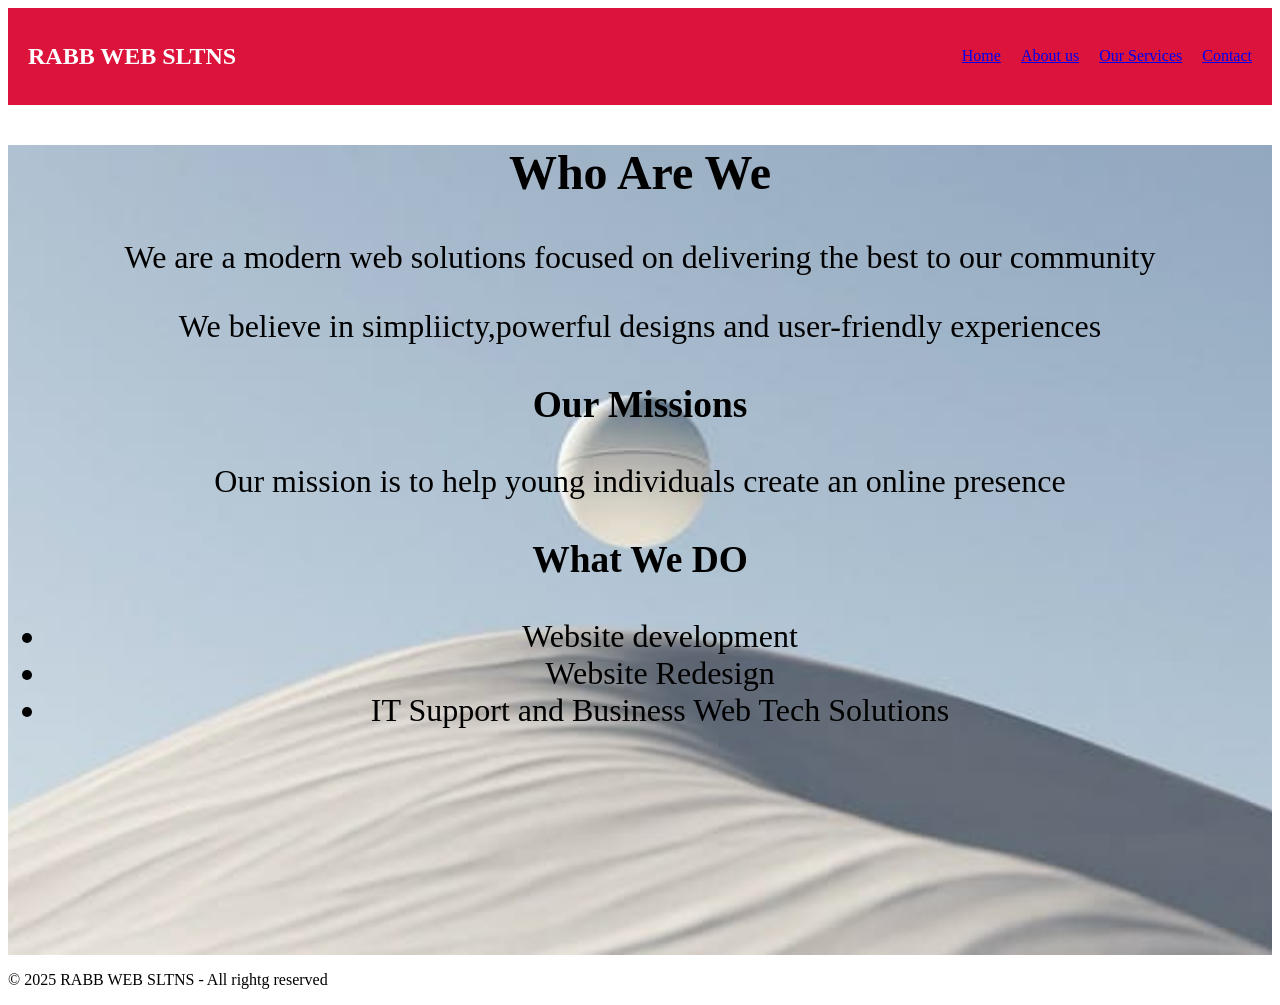
==== aboutus.html @ 2206a38d "first commit" ====
<!DOCTYPE html>
<html lang="en">
<head>
    <meta charset="UTF-8">
    <meta name="viewport" content="width=device-width, initial-scale=1.0">
    <title>aboutus</title>
    <link rel="stylesheet" href="style.css">
</head>
<body>
    <nav class="navbar">
        <h1 class="logo">RABB WEB SLTNS</h1>
        <ul class="nav-links">
            <li><a href="index.html">Home</a></li>
            <li><a href="aboutus.html" class="active">About us</a></li>
            <li><a href="ourservices.html">Our Services</a></li>
            <li><a href="contact.html">Contact</a></li>
        </ul>
    </nav>
    <section class="aboutus-section">
        <h2>Who Are We</h2>
        <p>We are a modern web solutions focused on delivering the best to our community</p>
        <p>We believe in simpliicty,powerful designs and user-friendly experiences</p>
        <h3>Our Missions</h3>
        <p>Our mission is to help young individuals create an online presence</p>

        <h3>What We DO</h3>
        <ul>
            <li>Website development</li>
            <li>Website Redesign</li>
            <li>IT Support and Business Web Tech Solutions</li>
        </ul>
    </section>

    <footer>
        <p>© 2025 RABB WEB SLTNS - All rightg reserved</p>
    </footer>
</body>
</html>
---- style.css ----
.nav-links{
    display: flex; font-style: normal; list-style: none; gap: 20px; font-weight: 300;
}
header{
    display: flex;
    justify-content: space-between;
    align-items: center;
    padding: 15px 20px;
    background: crimson;
    color: white;
}
.hero{
   height: 90vh;
   background-image: url(image/image2.jpg);
   background-size: cover;
   background-position: center;
   align-items: center;
   text-align: center;
   color: black; 
}
.contact-section{
   height: 90vh;
   background-image: url(image/image2.jpg);
   background-size: cover;
   background-position: center;
   align-items: center;
   text-align: center;
   color: black; 
   font-size: xx-large;
}
.navbar{
    display: flex;
    justify-content: space-between;
    align-items: center;
    padding: 15px 20px;
    background: crimson;
    color: white;
}
.cards-container{
    background-color:whitesmoke ;
    font-size: x-large;
    display: flex;
    justify-content: center;
    gap: 25px;
    flex-wrap: wrap;
}
.card{
    width: 300px;
    background: white;
    padding-bottom: 20px;
    border-radius: 10px;
    box-shadow: 0 5px 15px rgba(0,0,0,2);
}
.card img{
    width: 100%;
    height: 180px;
    object-fit: cover;
}
.card:hover{
    transform: translateY(-5px);
    box-shadow: 0 5px 15px rgba(0,0,0,2);
}
.card h3{
    margin: 15px 0 5px;
}
.card p{
    padding: 0 15px;
    font-size: 15px;
    color: #555;
}
.aboutus-section{
     height: 90vh;
   background-image: url(image/image2.jpg);
   background-size: cover;
   background-position: center;
   align-items: center;
   text-align: center;
   color: black; 
   font-size: xx-large;
}
@media (max-width:768px) {
    .navbar{
        flex-direction: column;
        text-align: center;
    }
    .nav-links{
        flex-direction: column;
        gap: 10px;
    }
    .service-container{
        grid-template-columns: 1fr;
    }
    .hero h1{
        font-size: 24px;
    }
    .hero p{
        font-size: 16px;
    }
}
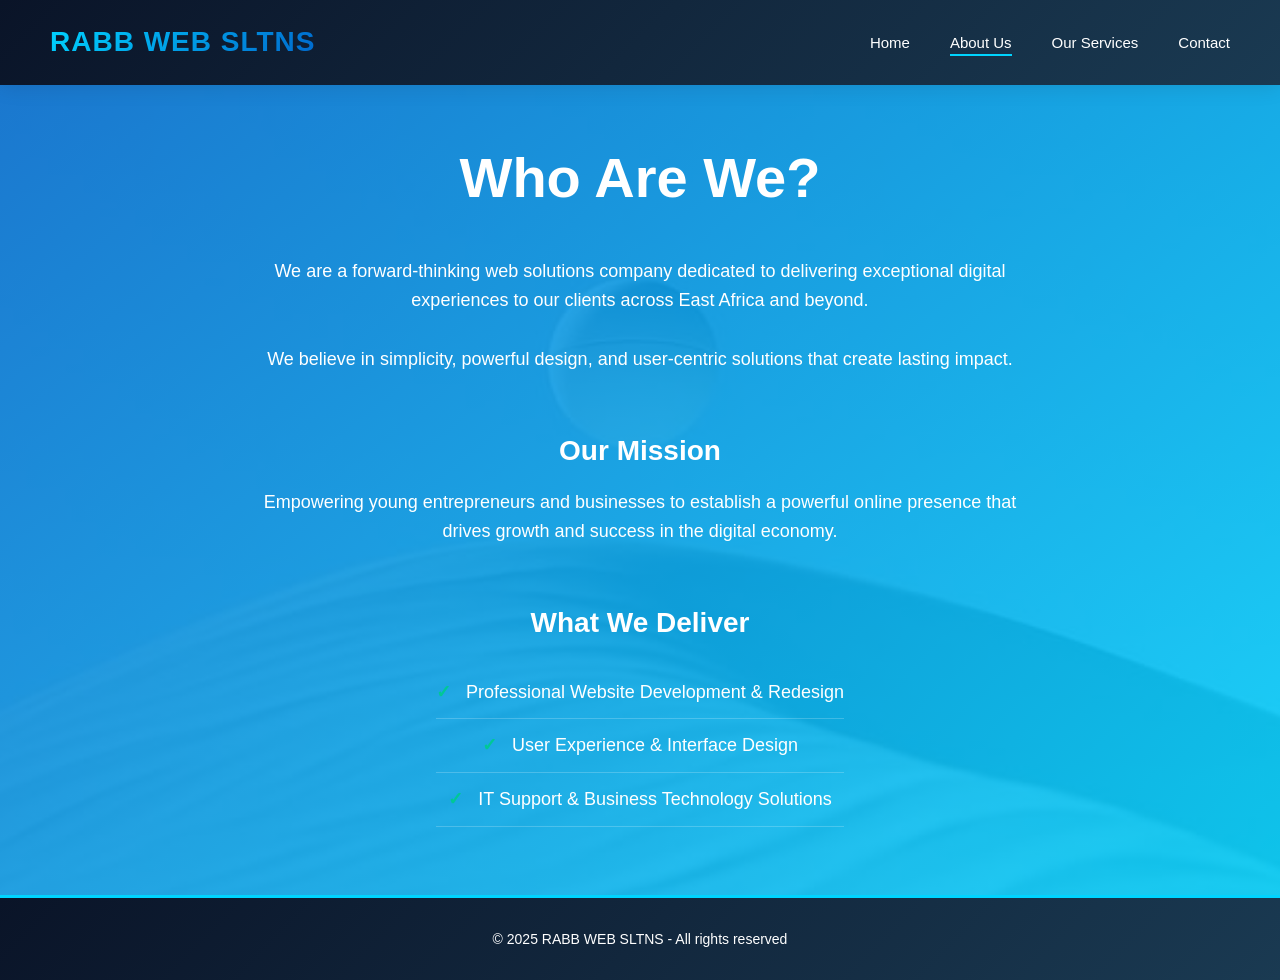
==== commit 48ee0d07: "🎨 Complete website redesign: Modern UI, professional styling, and enhanced content" ====
--- a/aboutus.html
+++ b/aboutus.html
@@ -3,36 +3,39 @@
 <head>
     <meta charset="UTF-8">
     <meta name="viewport" content="width=device-width, initial-scale=1.0">
-    <title>aboutus</title>
+    <meta name="description" content="About RABB WEB SLTNS - Our mission, values, and commitment to digital excellence">
+    <title>About Us - RABB WEB SLTNS</title>
     <link rel="stylesheet" href="style.css">
 </head>
 <body>
     <nav class="navbar">
-        <h1 class="logo">RABB WEB SLTNS</h1>
+        <div class="logo">RABB WEB SLTNS</div>
         <ul class="nav-links">
-            <li><a href="index.html">Home</a></li>
-            <li><a href="aboutus.html" class="active">About us</a></li>
-            <li><a href="ourservices.html">Our Services</a></li>
-            <li><a href="contact.html">Contact</a></li>
+            <li><a href="index.html">home</a></li>
+            <li><a href="aboutus.html" class="active">about us</a></li>
+            <li><a href="ourservices.html">our services</a></li>
+            <li><a href="contact.html">contact</a></li>
         </ul>
     </nav>
+    
     <section class="aboutus-section">
-        <h2>Who Are We</h2>
-        <p>We are a modern web solutions focused on delivering the best to our community</p>
-        <p>We believe in simpliicty,powerful designs and user-friendly experiences</p>
-        <h3>Our Missions</h3>
-        <p>Our mission is to help young individuals create an online presence</p>
+        <h2>Who Are We?</h2>
+        <p>We are a forward-thinking web solutions company dedicated to delivering exceptional digital experiences to our clients across East Africa and beyond.</p>
+        <p>We believe in simplicity, powerful design, and user-centric solutions that create lasting impact.</p>
+        
+        <h3>Our Mission</h3>
+        <p>Empowering young entrepreneurs and businesses to establish a powerful online presence that drives growth and success in the digital economy.</p>
 
-        <h3>What We DO</h3>
+        <h3>What We Deliver</h3>
         <ul>
-            <li>Website development</li>
-            <li>Website Redesign</li>
-            <li>IT Support and Business Web Tech Solutions</li>
+            <li>Professional Website Development & Redesign</li>
+            <li>User Experience & Interface Design</li>
+            <li>IT Support & Business Technology Solutions</li>
         </ul>
     </section>
 
     <footer>
-        <p>© 2025 RABB WEB SLTNS - All rightg reserved</p>
+        <p>&copy; 2025 RABB WEB SLTNS - All rights reserved</p>
     </footer>
 </body>
 </html>
--- a/style.css
+++ b/style.css
@@ -1,99 +1,567 @@
-.nav-links{
-    display: flex; font-style: normal; list-style: none; gap: 20px; font-weight: 300;
-}
-header{
+/* ========== GLOBAL STYLES ========== */
+* {
+    margin: 0;
+    padding: 0;
+    box-sizing: border-box;
+}
+
+:root {
+    --primary-color: #0066cc;
+    --secondary-color: #00d4ff;
+    --dark-color: #0a1428;
+    --light-color: #f8f9fa;
+    --text-dark: #1a1a1a;
+    --text-light: #666666;
+    --success-color: #00c896;
+    --accent-color: #ff6b35;
+    --transition: all 0.3s ease;
+}
+
+body {
+    font-family: 'Segoe UI', Tahoma, Geneva, Verdana, sans-serif;
+    line-height: 1.6;
+    color: var(--text-dark);
+    background-color: #ffffff;
+}
+
+/* ========== NAVIGATION & HEADER ========== */
+.navbar {
     display: flex;
     justify-content: space-between;
     align-items: center;
-    padding: 15px 20px;
-    background: crimson;
-    color: white;
-}
-.hero{
-   height: 90vh;
-   background-image: url(image/image2.jpg);
-   background-size: cover;
-   background-position: center;
-   align-items: center;
-   text-align: center;
-   color: black; 
-}
-.contact-section{
-   height: 90vh;
-   background-image: url(image/image2.jpg);
-   background-size: cover;
-   background-position: center;
-   align-items: center;
-   text-align: center;
-   color: black; 
-   font-size: xx-large;
-}
-.navbar{
+    padding: 20px 50px;
+    background: linear-gradient(135deg, var(--dark-color) 0%, #1a3a52 100%);
+    color: white;
+    position: sticky;
+    top: 0;
+    z-index: 1000;
+    box-shadow: 0 2px 20px rgba(0, 0, 0, 0.1);
+}
+
+.logo {
+    font-size: 28px;
+    font-weight: 700;
+    background: linear-gradient(135deg, var(--secondary-color), var(--primary-color));
+    -webkit-background-clip: text;
+    -webkit-text-fill-color: transparent;
+    background-clip: text;
+    letter-spacing: 1px;
+    transition: var(--transition);
+}
+
+.logo:hover {
+    transform: scale(1.05);
+}
+
+.nav-links {
+    display: flex;
+    list-style: none;
+    gap: 40px;
+    font-weight: 500;
+}
+
+.nav-links a {
+    color: white;
+    text-decoration: none;
+    position: relative;
+    transition: var(--transition);
+    font-size: 15px;
+    text-transform: capitalize;
+}
+
+.nav-links a::after {
+    content: '';
+    position: absolute;
+    bottom: -5px;
+    left: 0;
+    width: 0;
+    height: 2px;
+    background: var(--secondary-color);
+    transition: var(--transition);
+}
+
+.nav-links a:hover::after,
+.nav-links a.active::after {
+    width: 100%;
+}
+
+header {
     display: flex;
     justify-content: space-between;
     align-items: center;
-    padding: 15px 20px;
-    background: crimson;
-    color: white;
-}
-.cards-container{
-    background-color:whitesmoke ;
-    font-size: x-large;
-    display: flex;
+    padding: 20px 50px;
+    background: linear-gradient(135deg, var(--dark-color) 0%, #1a3a52 100%);
+    color: white;
+    position: sticky;
+    top: 0;
+    z-index: 1000;
+    box-shadow: 0 2px 20px rgba(0, 0, 0, 0.1);
+}
+
+/* ========== HERO SECTION ========== */
+.hero {
+    height: 90vh;
+    background: linear-gradient(135deg, rgba(0, 102, 204, 0.8), rgba(0, 212, 255, 0.8)), url(image/image2.jpg);
+    background-size: cover;
+    background-position: center;
+    background-attachment: fixed;
+    display: flex;
+    flex-direction: column;
+    align-items: center;
     justify-content: center;
-    gap: 25px;
+    text-align: center;
+    color: white;
+    position: relative;
+    overflow: hidden;
+}
+
+.hero::before {
+    content: '';
+    position: absolute;
+    top: 0;
+    left: 0;
+    right: 0;
+    bottom: 0;
+    background: radial-gradient(ellipse at center, transparent 0%, rgba(0, 0, 0, 0.3) 100%);
+    z-index: 1;
+}
+
+.hero h1 {
+    font-size: 72px;
+    font-weight: 800;
+    margin-bottom: 20px;
+    z-index: 2;
+    animation: slideInDown 0.8s ease;
+    text-shadow: 2px 2px 8px rgba(0, 0, 0, 0.3);
+    letter-spacing: 2px;
+}
+
+.hero p {
+    font-size: 28px;
+    font-weight: 300;
+    z-index: 2;
+    animation: slideInUp 0.8s ease 0.2s both;
+    text-shadow: 1px 1px 4px rgba(0, 0, 0, 0.3);
+}
+
+/* ========== HOME ABOUT SECTION ========== */
+.home-about {
+    padding: 80px 50px;
+    text-align: center;
+    background: linear-gradient(135deg, var(--light-color), #ffffff);
+}
+
+.home-about h2 {
+    font-size: 48px;
+    margin-bottom: 20px;
+    color: var(--dark-color);
+}
+
+.home-about p {
+    font-size: 20px;
+    color: var(--text-light);
+    max-width: 600px;
+    margin: 0 auto;
+}
+
+/* ========== CARDS CONTAINER ========== */
+.cards-container {
+    background: linear-gradient(135deg, var(--light-color) 0%, #e8f4f8 100%);
+    padding: 80px 50px;
+    display: flex;
+    justify-content: center;
+    gap: 40px;
     flex-wrap: wrap;
-}
-.card{
-    width: 300px;
+    align-items: stretch;
+}
+
+.card {
+    width: 320px;
     background: white;
-    padding-bottom: 20px;
-    border-radius: 10px;
-    box-shadow: 0 5px 15px rgba(0,0,0,2);
-}
-.card img{
+    border-radius: 15px;
+    overflow: hidden;
+    box-shadow: 0 10px 40px rgba(0, 0, 0, 0.1);
+    transition: var(--transition);
+    display: flex;
+    flex-direction: column;
+}
+
+.card img {
     width: 100%;
-    height: 180px;
+    height: 200px;
     object-fit: cover;
-}
-.card:hover{
-    transform: translateY(-5px);
-    box-shadow: 0 5px 15px rgba(0,0,0,2);
-}
-.card h3{
-    margin: 15px 0 5px;
-}
-.card p{
-    padding: 0 15px;
+    transition: var(--transition);
+}
+
+.card:hover {
+    transform: translateY(-15px);
+    box-shadow: 0 20px 50px rgba(0, 102, 204, 0.2);
+}
+
+.card:hover img {
+    transform: scale(1.1);
+}
+
+.card h3 {
+    margin: 25px 20px 10px;
+    font-size: 22px;
+    color: var(--dark-color);
+}
+
+.card p {
+    padding: 0 20px;
     font-size: 15px;
-    color: #555;
-}
-.aboutus-section{
-     height: 90vh;
-   background-image: url(image/image2.jpg);
-   background-size: cover;
-   background-position: center;
-   align-items: center;
-   text-align: center;
-   color: black; 
-   font-size: xx-large;
-}
-@media (max-width:768px) {
-    .navbar{
+    color: var(--text-light);
+    flex-grow: 1;
+}
+
+.card .btn {
+    margin: 20px;
+    padding: 12px 30px;
+    background: linear-gradient(135deg, var(--primary-color), var(--secondary-color));
+    color: white;
+    text-decoration: none;
+    border-radius: 8px;
+    display: inline-block;
+    transition: var(--transition);
+    font-weight: 600;
+    border: 2px solid transparent;
+}
+
+.card .btn:hover {
+    transform: scale(1.05);
+    box-shadow: 0 5px 20px rgba(0, 102, 204, 0.4);
+}
+
+/* ========== SERVICES SECTION ========== */
+.Services {
+    padding: 60px 50px 0;
+    background: var(--light-color);
+}
+
+.Services h1 {
+    text-align: center;
+    font-size: 52px;
+    margin-bottom: 60px;
+    color: var(--dark-color);
+}
+
+/* ========== ABOUT US SECTION ========== */
+.aboutus-section {
+    height: 90vh;
+    background: linear-gradient(135deg, rgba(0, 102, 204, 0.85), rgba(0, 212, 255, 0.85)), url(image/image2.jpg);
+    background-size: cover;
+    background-position: center;
+    background-attachment: fixed;
+    display: flex;
+    flex-direction: column;
+    align-items: center;
+    justify-content: center;
+    text-align: center;
+    color: white;
+    position: relative;
+    padding: 50px;
+}
+
+.aboutus-section h2 {
+    font-size: 56px;
+    margin-bottom: 20px;
+    z-index: 2;
+}
+
+.aboutus-section p {
+    font-size: 18px;
+    max-width: 800px;
+    margin: 15px auto;
+    z-index: 2;
+}
+
+.aboutus-section h3 {
+    font-size: 28px;
+    margin-top: 40px;
+    z-index: 2;
+}
+
+.aboutus-section ul {
+    list-style: none;
+    font-size: 18px;
+    margin: 20px auto;
+    z-index: 2;
+    max-width: 600px;
+}
+
+.aboutus-section ul li {
+    padding: 12px 0;
+    border-bottom: 1px solid rgba(255, 255, 255, 0.2);
+}
+
+.aboutus-section ul li:before {
+    content: "✓ ";
+    margin-right: 10px;
+    color: var(--success-color);
+    font-weight: bold;
+}
+
+/* ========== CONTACT SECTION ========== */
+.contact-section {
+    height: auto;
+    min-height: 70vh;
+    background: linear-gradient(135deg, rgba(0, 102, 204, 0.85), rgba(0, 212, 255, 0.85)), url(image/image2.jpg);
+    background-size: cover;
+    background-position: center;
+    background-attachment: fixed;
+    display: flex;
+    flex-direction: column;
+    align-items: center;
+    justify-content: center;
+    text-align: center;
+    color: white;
+    padding: 80px 50px;
+    position: relative;
+}
+
+.contact-section h2 {
+    font-size: 56px;
+    margin-bottom: 20px;
+}
+
+.contact-section > p {
+    font-size: 24px;
+    margin-bottom: 60px;
+}
+
+.contact-info {
+    background: rgba(255, 255, 255, 0.1);
+    backdrop-filter: blur(10px);
+    padding: 50px;
+    border-radius: 15px;
+    max-width: 600px;
+    border: 1px solid rgba(255, 255, 255, 0.2);
+}
+
+.contact-info h3 {
+    font-size: 28px;
+    margin-bottom: 30px;
+}
+
+.contact-info p {
+    font-size: 16px;
+    margin: 15px 0;
+    transition: var(--transition);
+}
+
+.contact-info p:hover {
+    transform: translateX(10px);
+}
+
+/* ========== SERVICE DETAILS SECTION ========== */
+.service-details {
+    padding: 80px 50px;
+    background: linear-gradient(135deg, var(--light-color) 0%, #e8f4f8 100%);
+    min-height: 100vh;
+}
+
+.service-content {
+    max-width: 900px;
+    margin: 0 auto;
+}
+
+.service-details h1 {
+    font-size: 48px;
+    color: var(--dark-color);
+    margin-bottom: 15px;
+    text-align: center;
+}
+
+.service-subtitle {
+    font-size: 20px;
+    color: var(--text-light);
+    text-align: center;
+    margin-bottom: 40px;
+}
+
+.service-img {
+    width: 100%;
+    max-width: 600px;
+    height: auto;
+    border-radius: 15px;
+    margin: 30px auto;
+    display: block;
+    box-shadow: 0 10px 40px rgba(0, 0, 0, 0.1);
+    transition: var(--transition);
+}
+
+.service-img:hover {
+    transform: scale(1.02);
+    box-shadow: 0 15px 50px rgba(0, 102, 204, 0.2);
+}
+
+.service-details h2 {
+    font-size: 32px;
+    color: var(--dark-color);
+    margin: 50px 0 30px;
+    text-align: center;
+}
+
+.service-list {
+    list-style: none;
+    background: white;
+    padding: 40px;
+    border-radius: 15px;
+    box-shadow: 0 5px 20px rgba(0, 0, 0, 0.05);
+}
+
+.service-list li {
+    font-size: 18px;
+    color: var(--text-dark);
+    padding: 15px 0;
+    border-bottom: 1px solid #e8e8e8;
+    transition: var(--transition);
+}
+
+.service-list li:last-child {
+    border-bottom: none;
+}
+
+.service-list li:hover {
+    padding-left: 10px;
+    color: var(--primary-color);
+}
+
+.cta-text {
+    text-align: center;
+    font-size: 18px;
+    margin-top: 50px;
+    color: var(--text-light);
+}
+
+.cta-text .btn {
+    margin-left: 10px;
+    padding: 12px 30px;
+    background: linear-gradient(135deg, var(--primary-color), var(--secondary-color));
+    color: white;
+    text-decoration: none;
+    border-radius: 8px;
+    display: inline-block;
+    transition: var(--transition);
+    font-weight: 600;
+}
+
+.cta-text .btn:hover {
+    transform: scale(1.05);
+    box-shadow: 0 5px 20px rgba(0, 102, 204, 0.4);
+}
+
+/* ========== FOOTER ========== */
+footer {
+    background: linear-gradient(135deg, var(--dark-color) 0%, #1a3a52 100%);
+    color: white;
+    text-align: center;
+    padding: 30px 50px;
+    font-size: 14px;
+    border-top: 3px solid var(--secondary-color);
+}
+
+/* ========== ANIMATIONS ========== */
+@keyframes slideInDown {
+    from {
+        opacity: 0;
+        transform: translateY(-50px);
+    }
+    to {
+        opacity: 1;
+        transform: translateY(0);
+    }
+}
+
+@keyframes slideInUp {
+    from {
+        opacity: 0;
+        transform: translateY(50px);
+    }
+    to {
+        opacity: 1;
+        transform: translateY(0);
+    }
+}
+
+/* ========== RESPONSIVE DESIGN ========== */
+@media (max-width: 768px) {
+    .navbar {
         flex-direction: column;
-        text-align: center;
-    }
-    .nav-links{
+        padding: 15px 20px;
+        gap: 15px;
+    }
+
+    .nav-links {
         flex-direction: column;
         gap: 10px;
-    }
-    .service-container{
-        grid-template-columns: 1fr;
-    }
-    .hero h1{
+        text-align: center;
+    }
+
+    .hero h1 {
+        font-size: 36px;
+    }
+
+    .hero p {
+        font-size: 18px;
+    }
+
+    .home-about h2 {
+        font-size: 32px;
+    }
+
+    .cards-container {
+        padding: 40px 20px;
+        gap: 20px;
+    }
+
+    .card {
+        width: 100%;
+        max-width: 300px;
+    }
+
+    .Services h1 {
+        font-size: 32px;
+    }
+
+    .aboutus-section h2 {
+        font-size: 32px;
+    }
+
+    .contact-section {
+        padding: 40px 20px;
+    }
+
+    .contact-info {
+        padding: 30px 20px;
+    }
+
+    .service-details {
+        padding: 40px 20px;
+    }
+
+    .service-details h1 {
+        font-size: 32px;
+    }
+
+    .service-subtitle {
+        font-size: 16px;
+    }
+
+    .service-details h2 {
         font-size: 24px;
     }
-    .hero p{
+
+    .service-list {
+        padding: 25px;
+    }
+
+    .service-list li {
         font-size: 16px;
     }
+
+    .cta-text {
+        font-size: 16px;
+    }
 }
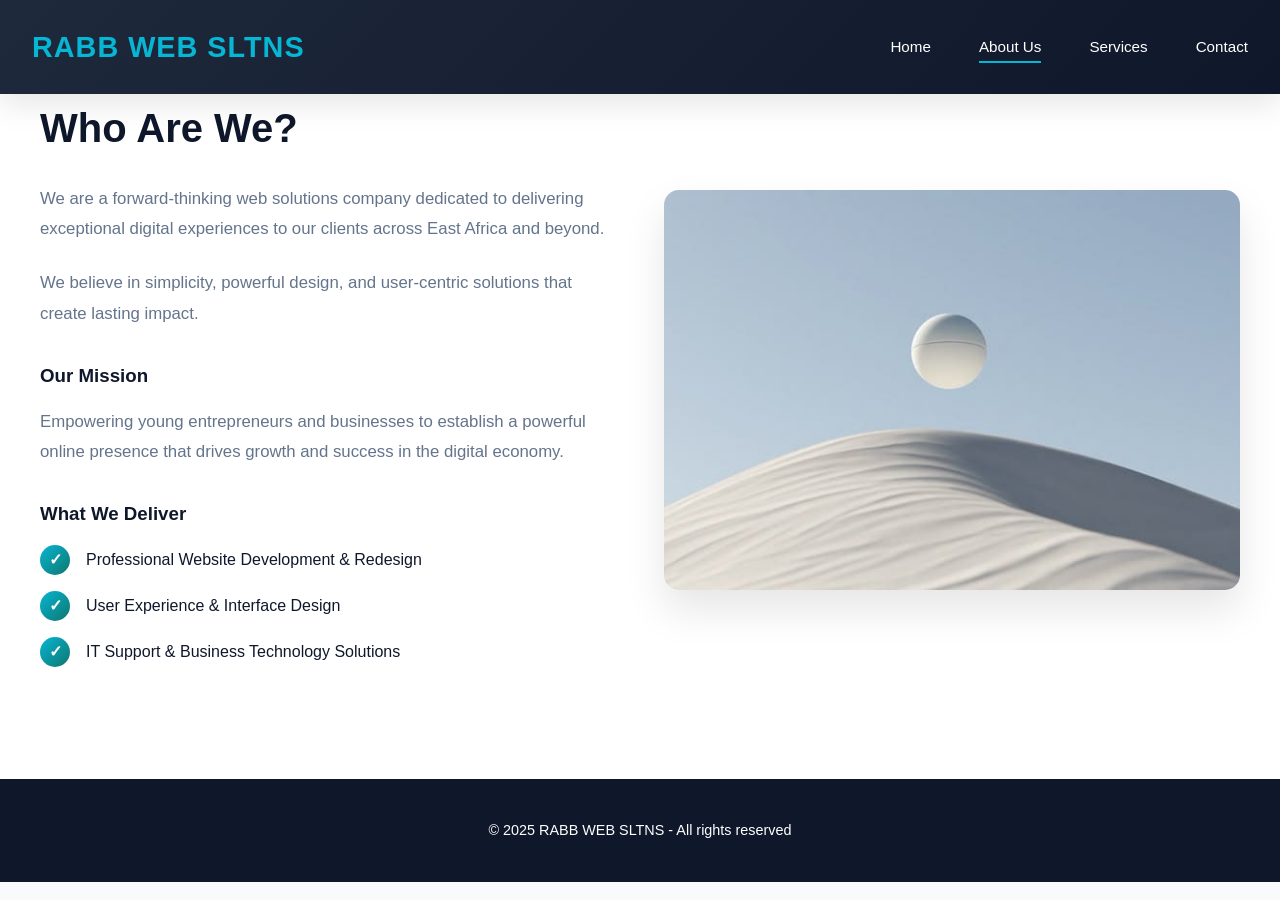
==== commit 6c8895bf: "✨ Complete modern redesign with hamburger menu - contemporary UI/UX from scratch" ====
--- a/aboutus.html
+++ b/aboutus.html
@@ -11,31 +11,67 @@
     <nav class="navbar">
         <div class="logo">RABB WEB SLTNS</div>
         <ul class="nav-links">
-            <li><a href="index.html">home</a></li>
-            <li><a href="aboutus.html" class="active">about us</a></li>
-            <li><a href="ourservices.html">our services</a></li>
-            <li><a href="contact.html">contact</a></li>
+            <li><a href="index.html">Home</a></li>
+            <li><a href="aboutus.html" class="active">About Us</a></li>
+            <li><a href="ourservices.html">Services</a></li>
+            <li><a href="contact.html">Contact</a></li>
         </ul>
+        <div class="hamburger" id="hamburger">
+            <span></span>
+            <span></span>
+            <span></span>
+        </div>
     </nav>
+
+    <ul class="mobile-menu" id="mobileMenu">
+        <li><a href="index.html">Home</a></li>
+        <li><a href="aboutus.html">About Us</a></li>
+        <li><a href="ourservices.html">Services</a></li>
+        <li><a href="contact.html">Contact</a></li>
+    </ul>
     
-    <section class="aboutus-section">
-        <h2>Who Are We?</h2>
-        <p>We are a forward-thinking web solutions company dedicated to delivering exceptional digital experiences to our clients across East Africa and beyond.</p>
-        <p>We believe in simplicity, powerful design, and user-centric solutions that create lasting impact.</p>
-        
-        <h3>Our Mission</h3>
-        <p>Empowering young entrepreneurs and businesses to establish a powerful online presence that drives growth and success in the digital economy.</p>
-
-        <h3>What We Deliver</h3>
-        <ul>
-            <li>Professional Website Development & Redesign</li>
-            <li>User Experience & Interface Design</li>
-            <li>IT Support & Business Technology Solutions</li>
-        </ul>
+    <section class="about">
+        <div class="about-content">
+            <div class="about-text">
+                <h2>Who Are We?</h2>
+                <p>We are a forward-thinking web solutions company dedicated to delivering exceptional digital experiences to our clients across East Africa and beyond.</p>
+                <p>We believe in simplicity, powerful design, and user-centric solutions that create lasting impact.</p>
+                <h3 style="margin-top: 2rem; margin-bottom: 1rem; color: var(--text-dark);">Our Mission</h3>
+                <p>Empowering young entrepreneurs and businesses to establish a powerful online presence that drives growth and success in the digital economy.</p>
+                
+                <h3 style="margin-top: 2rem; margin-bottom: 1rem; color: var(--text-dark);">What We Deliver</h3>
+                <ul class="about-list">
+                    <li>Professional Website Development & Redesign</li>
+                    <li>User Experience & Interface Design</li>
+                    <li>IT Support & Business Technology Solutions</li>
+                </ul>
+            </div>
+            <div class="about-image">
+                <img src="image/image2.jpg" alt="About RABB WEB SLTNS">
+            </div>
+        </div>
     </section>
 
     <footer>
         <p>&copy; 2025 RABB WEB SLTNS - All rights reserved</p>
     </footer>
+
+    <script>
+        const hamburger = document.getElementById('hamburger');
+        const mobileMenu = document.getElementById('mobileMenu');
+
+        hamburger.addEventListener('click', () => {
+            hamburger.classList.toggle('active');
+            mobileMenu.classList.toggle('active');
+        });
+
+        const menuLinks = mobileMenu.querySelectorAll('a');
+        menuLinks.forEach(link => {
+            link.addEventListener('click', () => {
+                hamburger.classList.remove('active');
+                mobileMenu.classList.remove('active');
+            });
+        });
+    </script>
 </body>
 </html>
--- a/style.css
+++ b/style.css
@@ -1,4 +1,4 @@
-/* ========== GLOBAL STYLES ========== */
+/* ========== MODERN REDESIGN FROM SQUARE 1 ========== */
 * {
     margin: 0;
     padding: 0;
@@ -6,47 +6,56 @@
 }
 
 :root {
-    --primary-color: #0066cc;
-    --secondary-color: #00d4ff;
-    --dark-color: #0a1428;
-    --light-color: #f8f9fa;
-    --text-dark: #1a1a1a;
-    --text-light: #666666;
-    --success-color: #00c896;
-    --accent-color: #ff6b35;
-    --transition: all 0.3s ease;
+    --primary: #1e293b;
+    --secondary: #0f766e;
+    --accent: #06b6d4;
+    --light: #f8fafc;
+    --text-dark: #0f172a;
+    --text-light: #64748b;
+    --white: #ffffff;
+    --success: #10b981;
+    --danger: #ef4444;
+}
+
+html {
+    scroll-behavior: smooth;
 }
 
 body {
-    font-family: 'Segoe UI', Tahoma, Geneva, Verdana, sans-serif;
+    font-family: 'Inter', -apple-system, BlinkMacSystemFont, 'Segoe UI', sans-serif;
     line-height: 1.6;
     color: var(--text-dark);
-    background-color: #ffffff;
-}
-
-/* ========== NAVIGATION & HEADER ========== */
+    background: var(--light);
+    overflow-x: hidden;
+}
+
+/* ========== NAVIGATION ========== */
 .navbar {
+    position: fixed;
+    top: 0;
+    left: 0;
+    right: 0;
+    background: linear-gradient(135deg, var(--primary) 0%, #0f172a 100%);
+    color: var(--white);
+    padding: 1.5rem 2rem;
     display: flex;
     justify-content: space-between;
     align-items: center;
-    padding: 20px 50px;
-    background: linear-gradient(135deg, var(--dark-color) 0%, #1a3a52 100%);
-    color: white;
-    position: sticky;
-    top: 0;
     z-index: 1000;
-    box-shadow: 0 2px 20px rgba(0, 0, 0, 0.1);
+    box-shadow: 0 10px 30px rgba(0, 0, 0, 0.1);
 }
 
 .logo {
-    font-size: 28px;
-    font-weight: 700;
-    background: linear-gradient(135deg, var(--secondary-color), var(--primary-color));
+    font-size: 1.8rem;
+    font-weight: 800;
+    background: linear-gradient(135deg, var(--accent), #06b6d4);
     -webkit-background-clip: text;
     -webkit-text-fill-color: transparent;
     background-clip: text;
     letter-spacing: 1px;
-    transition: var(--transition);
+    text-transform: uppercase;
+    cursor: pointer;
+    transition: transform 0.3s ease;
 }
 
 .logo:hover {
@@ -56,28 +65,27 @@
 .nav-links {
     display: flex;
     list-style: none;
-    gap: 40px;
+    gap: 3rem;
+}
+
+.nav-links a {
+    color: var(--white);
+    text-decoration: none;
     font-weight: 500;
-}
-
-.nav-links a {
-    color: white;
-    text-decoration: none;
+    font-size: 0.95rem;
     position: relative;
-    transition: var(--transition);
-    font-size: 15px;
-    text-transform: capitalize;
+    transition: color 0.3s ease;
 }
 
 .nav-links a::after {
     content: '';
     position: absolute;
-    bottom: -5px;
+    bottom: -8px;
     left: 0;
     width: 0;
     height: 2px;
-    background: var(--secondary-color);
-    transition: var(--transition);
+    background: var(--accent);
+    transition: width 0.3s ease;
 }
 
 .nav-links a:hover::after,
@@ -85,483 +93,589 @@
     width: 100%;
 }
 
-header {
-    display: flex;
-    justify-content: space-between;
-    align-items: center;
-    padding: 20px 50px;
-    background: linear-gradient(135deg, var(--dark-color) 0%, #1a3a52 100%);
-    color: white;
-    position: sticky;
-    top: 0;
-    z-index: 1000;
-    box-shadow: 0 2px 20px rgba(0, 0, 0, 0.1);
+/* ========== HAMBURGER MENU ========== */
+.hamburger {
+    display: none;
+    flex-direction: column;
+    cursor: pointer;
+    gap: 6px;
+    z-index: 1001;
+}
+
+.hamburger span {
+    width: 25px;
+    height: 3px;
+    background: var(--white);
+    border-radius: 2px;
+    transition: all 0.3s ease;
+}
+
+.hamburger.active span:nth-child(1) {
+    transform: rotate(45deg) translate(12px, 12px);
+}
+
+.hamburger.active span:nth-child(2) {
+    opacity: 0;
+}
+
+.hamburger.active span:nth-child(3) {
+    transform: rotate(-45deg) translate(10px, -10px);
+}
+
+/* ========== MOBILE MENU ========== */
+.mobile-menu {
+    display: none;
+    position: fixed;
+    top: 70px;
+    left: 0;
+    right: 0;
+    background: linear-gradient(135deg, var(--primary) 0%, #0f172a 100%);
+    padding: 2rem;
+    list-style: none;
+    flex-direction: column;
+    gap: 1.5rem;
+    z-index: 999;
+    animation: slideDown 0.3s ease;
+}
+
+.mobile-menu.active {
+    display: flex;
+}
+
+.mobile-menu a {
+    color: var(--white);
+    text-decoration: none;
+    font-weight: 500;
+    font-size: 1.1rem;
+    padding: 0.5rem 0;
+    border-bottom: 2px solid transparent;
+    transition: all 0.3s ease;
+}
+
+.mobile-menu a:hover {
+    color: var(--accent);
+    border-bottom-color: var(--accent);
+}
+
+@keyframes slideDown {
+    from {
+        opacity: 0;
+        transform: translateY(-20px);
+    }
+    to {
+        opacity: 1;
+        transform: translateY(0);
+    }
 }
 
 /* ========== HERO SECTION ========== */
 .hero {
-    height: 90vh;
-    background: linear-gradient(135deg, rgba(0, 102, 204, 0.8), rgba(0, 212, 255, 0.8)), url(image/image2.jpg);
-    background-size: cover;
-    background-position: center;
-    background-attachment: fixed;
-    display: flex;
-    flex-direction: column;
+    margin-top: 70px;
+    min-height: 90vh;
+    background: linear-gradient(135deg, var(--primary) 0%, var(--secondary) 100%);
+    color: var(--white);
+    display: flex;
     align-items: center;
     justify-content: center;
     text-align: center;
-    color: white;
     position: relative;
     overflow: hidden;
 }
 
 .hero::before {
+    content: '';
+    position: absolute;
+    top: -50%;
+    right: -10%;
+    width: 600px;
+    height: 600px;
+    background: radial-gradient(circle, rgba(6, 182, 212, 0.2), transparent);
+    border-radius: 50%;
+    animation: float 6s ease-in-out infinite;
+}
+
+.hero::after {
+    content: '';
+    position: absolute;
+    bottom: -30%;
+    left: -5%;
+    width: 400px;
+    height: 400px;
+    background: radial-gradient(circle, rgba(16, 185, 129, 0.1), transparent);
+    border-radius: 50%;
+    animation: float 8s ease-in-out infinite reverse;
+}
+
+@keyframes float {
+    0%, 100% { transform: translateY(0px); }
+    50% { transform: translateY(30px); }
+}
+
+.hero-content {
+    position: relative;
+    z-index: 2;
+    max-width: 800px;
+    padding: 2rem;
+    animation: fadeInUp 0.8s ease 0.2s both;
+}
+
+.hero h1 {
+    font-size: 4rem;
+    font-weight: 900;
+    margin-bottom: 1rem;
+    letter-spacing: -2px;
+    line-height: 1.1;
+}
+
+.hero p {
+    font-size: 1.5rem;
+    margin-bottom: 2rem;
+    color: rgba(255, 255, 255, 0.9);
+    font-weight: 300;
+}
+
+.cta-button {
+    display: inline-block;
+    padding: 1rem 2.5rem;
+    background: var(--accent);
+    color: var(--text-dark);
+    text-decoration: none;
+    border-radius: 50px;
+    font-weight: 700;
+    font-size: 1rem;
+    transition: all 0.3s ease;
+    box-shadow: 0 10px 30px rgba(6, 182, 212, 0.3);
+}
+
+.cta-button:hover {
+    transform: translateY(-3px);
+    box-shadow: 0 15px 40px rgba(6, 182, 212, 0.4);
+}
+
+@keyframes fadeInUp {
+    from {
+        opacity: 0;
+        transform: translateY(30px);
+    }
+    to {
+        opacity: 1;
+        transform: translateY(0);
+    }
+}
+
+/* ========== FEATURES SECTION ========== */
+.features {
+    padding: 6rem 2rem;
+    background: var(--white);
+}
+
+.section-title {
+    text-align: center;
+    font-size: 2.5rem;
+    margin-bottom: 1rem;
+    color: var(--text-dark);
+}
+
+.section-subtitle {
+    text-align: center;
+    color: var(--text-light);
+    margin-bottom: 3rem;
+    font-size: 1.1rem;
+    max-width: 600px;
+    margin-left: auto;
+    margin-right: auto;
+}
+
+.features-grid {
+    display: grid;
+    grid-template-columns: repeat(auto-fit, minmax(300px, 1fr));
+    gap: 2rem;
+    max-width: 1200px;
+    margin: 0 auto;
+}
+
+.feature-card {
+    background: linear-gradient(135deg, #f8fafc 0%, #f1f5f9 100%);
+    padding: 2.5rem;
+    border-radius: 15px;
+    border: 1px solid #e2e8f0;
+    transition: all 0.3s ease;
+    position: relative;
+    overflow: hidden;
+}
+
+.feature-card::before {
     content: '';
     position: absolute;
     top: 0;
     left: 0;
     right: 0;
-    bottom: 0;
-    background: radial-gradient(ellipse at center, transparent 0%, rgba(0, 0, 0, 0.3) 100%);
-    z-index: 1;
-}
-
-.hero h1 {
-    font-size: 72px;
-    font-weight: 800;
-    margin-bottom: 20px;
-    z-index: 2;
-    animation: slideInDown 0.8s ease;
-    text-shadow: 2px 2px 8px rgba(0, 0, 0, 0.3);
-    letter-spacing: 2px;
-}
-
-.hero p {
-    font-size: 28px;
-    font-weight: 300;
-    z-index: 2;
-    animation: slideInUp 0.8s ease 0.2s both;
-    text-shadow: 1px 1px 4px rgba(0, 0, 0, 0.3);
-}
-
-/* ========== HOME ABOUT SECTION ========== */
-.home-about {
-    padding: 80px 50px;
-    text-align: center;
-    background: linear-gradient(135deg, var(--light-color), #ffffff);
-}
-
-.home-about h2 {
-    font-size: 48px;
-    margin-bottom: 20px;
-    color: var(--dark-color);
-}
-
-.home-about p {
-    font-size: 20px;
+    height: 4px;
+    background: linear-gradient(90deg, var(--accent), var(--secondary));
+}
+
+.feature-card:hover {
+    transform: translateY(-10px);
+    box-shadow: 0 20px 40px rgba(0, 0, 0, 0.1);
+    background: linear-gradient(135deg, var(--white) 0%, #f8fafc 100%);
+}
+
+.feature-icon {
+    font-size: 2.5rem;
+    margin-bottom: 1rem;
+}
+
+.feature-card h3 {
+    font-size: 1.3rem;
+    margin-bottom: 1rem;
+    color: var(--text-dark);
+}
+
+.feature-card p {
     color: var(--text-light);
-    max-width: 600px;
+    line-height: 1.8;
+}
+
+/* ========== SERVICES SECTION ========== */
+.services {
+    padding: 6rem 2rem;
+    background: linear-gradient(135deg, var(--light) 0%, #e0f2fe 100%);
+}
+
+.services-grid {
+    display: grid;
+    grid-template-columns: repeat(auto-fit, minmax(280px, 1fr));
+    gap: 2rem;
+    max-width: 1200px;
     margin: 0 auto;
 }
 
-/* ========== CARDS CONTAINER ========== */
-.cards-container {
-    background: linear-gradient(135deg, var(--light-color) 0%, #e8f4f8 100%);
-    padding: 80px 50px;
-    display: flex;
-    justify-content: center;
-    gap: 40px;
-    flex-wrap: wrap;
-    align-items: stretch;
-}
-
-.card {
-    width: 320px;
-    background: white;
+.service-item {
+    background: var(--white);
     border-radius: 15px;
     overflow: hidden;
-    box-shadow: 0 10px 40px rgba(0, 0, 0, 0.1);
-    transition: var(--transition);
-    display: flex;
-    flex-direction: column;
-}
-
-.card img {
+    box-shadow: 0 5px 20px rgba(0, 0, 0, 0.08);
+    transition: all 0.3s ease;
+}
+
+.service-item img {
     width: 100%;
     height: 200px;
     object-fit: cover;
-    transition: var(--transition);
-}
-
-.card:hover {
-    transform: translateY(-15px);
-    box-shadow: 0 20px 50px rgba(0, 102, 204, 0.2);
-}
-
-.card:hover img {
+    transition: transform 0.3s ease;
+}
+
+.service-item:hover img {
     transform: scale(1.1);
 }
 
-.card h3 {
-    margin: 25px 20px 10px;
-    font-size: 22px;
-    color: var(--dark-color);
-}
-
-.card p {
-    padding: 0 20px;
-    font-size: 15px;
+.service-content {
+    padding: 2rem;
+}
+
+.service-item h3 {
+    font-size: 1.3rem;
+    margin-bottom: 1rem;
+    color: var(--text-dark);
+}
+
+.service-item p {
     color: var(--text-light);
-    flex-grow: 1;
-}
-
-.card .btn {
-    margin: 20px;
-    padding: 12px 30px;
-    background: linear-gradient(135deg, var(--primary-color), var(--secondary-color));
-    color: white;
+    margin-bottom: 1.5rem;
+}
+
+.service-link {
+    display: inline-block;
+    color: var(--accent);
     text-decoration: none;
-    border-radius: 8px;
-    display: inline-block;
-    transition: var(--transition);
     font-weight: 600;
-    border: 2px solid transparent;
-}
-
-.card .btn:hover {
-    transform: scale(1.05);
-    box-shadow: 0 5px 20px rgba(0, 102, 204, 0.4);
-}
-
-/* ========== SERVICES SECTION ========== */
-.Services {
-    padding: 60px 50px 0;
-    background: var(--light-color);
-}
-
-.Services h1 {
+    position: relative;
+}
+
+.service-link::after {
+    content: '→';
+    margin-left: 0.5rem;
+    transition: margin 0.3s ease;
+}
+
+.service-link:hover::after {
+    margin-left: 1rem;
+}
+
+/* ========== ABOUT SECTION ========== */
+.about {
+    padding: 6rem 2rem;
+    background: var(--white);
+}
+
+.about-content {
+    display: grid;
+    grid-template-columns: 1fr 1fr;
+    gap: 3rem;
+    align-items: center;
+    max-width: 1200px;
+    margin: 0 auto;
+}
+
+.about-text h2 {
+    font-size: 2.5rem;
+    margin-bottom: 1.5rem;
+    color: var(--text-dark);
+}
+
+.about-text p {
+    color: var(--text-light);
+    margin-bottom: 1.5rem;
+    line-height: 1.8;
+    font-size: 1.05rem;
+}
+
+.about-list {
+    list-style: none;
+}
+
+.about-list li {
+    display: flex;
+    align-items: center;
+    gap: 1rem;
+    margin-bottom: 1rem;
+    color: var(--text-dark);
+    font-weight: 500;
+}
+
+.about-list li::before {
+    content: '✓';
+    display: flex;
+    align-items: center;
+    justify-content: center;
+    width: 30px;
+    height: 30px;
+    background: linear-gradient(135deg, var(--accent), var(--secondary));
+    color: var(--white);
+    border-radius: 50%;
+    font-weight: bold;
+}
+
+.about-image {
+    position: relative;
+    height: 400px;
+    border-radius: 15px;
+    overflow: hidden;
+    box-shadow: 0 20px 40px rgba(0, 0, 0, 0.1);
+}
+
+.about-image img {
+    width: 100%;
+    height: 100%;
+    object-fit: cover;
+}
+
+/* ========== CONTACT SECTION ========== */
+.contact {
+    padding: 6rem 2rem;
+    background: linear-gradient(135deg, var(--primary) 0%, var(--secondary) 100%);
+    color: var(--white);
     text-align: center;
-    font-size: 52px;
-    margin-bottom: 60px;
-    color: var(--dark-color);
-}
-
-/* ========== ABOUT US SECTION ========== */
-.aboutus-section {
-    height: 90vh;
-    background: linear-gradient(135deg, rgba(0, 102, 204, 0.85), rgba(0, 212, 255, 0.85)), url(image/image2.jpg);
-    background-size: cover;
-    background-position: center;
-    background-attachment: fixed;
-    display: flex;
-    flex-direction: column;
+}
+
+.contact h2 {
+    font-size: 2.5rem;
+    margin-bottom: 1rem;
+}
+
+.contact p {
+    font-size: 1.2rem;
+    margin-bottom: 2rem;
+    opacity: 0.9;
+}
+
+.contact-info {
+    display: grid;
+    grid-template-columns: repeat(auto-fit, minmax(250px, 1fr));
+    gap: 2rem;
+    max-width: 1000px;
+    margin: 2rem auto;
+}
+
+.contact-box {
+    background: rgba(255, 255, 255, 0.1);
+    backdrop-filter: blur(10px);
+    padding: 2rem;
+    border-radius: 15px;
+    border: 1px solid rgba(255, 255, 255, 0.2);
+    transition: all 0.3s ease;
+}
+
+.contact-box:hover {
+    background: rgba(255, 255, 255, 0.15);
+    transform: translateY(-5px);
+}
+
+.contact-box h3 {
+    margin-bottom: 0.5rem;
+    font-size: 1.1rem;
+}
+
+.contact-box p {
+    margin: 0;
+    font-size: 0.95rem;
+}
+
+/* ========== FOOTER ========== */
+footer {
+    background: var(--text-dark);
+    color: var(--white);
+    text-align: center;
+    padding: 2rem;
+    font-size: 0.9rem;
+}
+
+footer p {
+    margin: 0.5rem 0;
+}
+
+/* ========== DETAIL PAGE STYLES ========== */
+.detail-hero {
+    margin-top: 70px;
+    min-height: 60vh;
+    background: linear-gradient(135deg, var(--primary) 0%, var(--secondary) 100%);
+    color: var(--white);
+    display: flex;
     align-items: center;
     justify-content: center;
     text-align: center;
-    color: white;
-    position: relative;
-    padding: 50px;
-}
-
-.aboutus-section h2 {
-    font-size: 56px;
-    margin-bottom: 20px;
-    z-index: 2;
-}
-
-.aboutus-section p {
-    font-size: 18px;
-    max-width: 800px;
-    margin: 15px auto;
-    z-index: 2;
-}
-
-.aboutus-section h3 {
-    font-size: 28px;
-    margin-top: 40px;
-    z-index: 2;
-}
-
-.aboutus-section ul {
-    list-style: none;
-    font-size: 18px;
-    margin: 20px auto;
-    z-index: 2;
-    max-width: 600px;
-}
-
-.aboutus-section ul li {
-    padding: 12px 0;
-    border-bottom: 1px solid rgba(255, 255, 255, 0.2);
-}
-
-.aboutus-section ul li:before {
-    content: "✓ ";
-    margin-right: 10px;
-    color: var(--success-color);
-    font-weight: bold;
-}
-
-/* ========== CONTACT SECTION ========== */
-.contact-section {
-    height: auto;
-    min-height: 70vh;
-    background: linear-gradient(135deg, rgba(0, 102, 204, 0.85), rgba(0, 212, 255, 0.85)), url(image/image2.jpg);
-    background-size: cover;
-    background-position: center;
-    background-attachment: fixed;
-    display: flex;
-    flex-direction: column;
-    align-items: center;
-    justify-content: center;
-    text-align: center;
-    color: white;
-    padding: 80px 50px;
-    position: relative;
-}
-
-.contact-section h2 {
-    font-size: 56px;
-    margin-bottom: 20px;
-}
-
-.contact-section > p {
-    font-size: 24px;
-    margin-bottom: 60px;
-}
-
-.contact-info {
-    background: rgba(255, 255, 255, 0.1);
-    backdrop-filter: blur(10px);
-    padding: 50px;
-    border-radius: 15px;
-    max-width: 600px;
-    border: 1px solid rgba(255, 255, 255, 0.2);
-}
-
-.contact-info h3 {
-    font-size: 28px;
-    margin-bottom: 30px;
-}
-
-.contact-info p {
-    font-size: 16px;
-    margin: 15px 0;
-    transition: var(--transition);
-}
-
-.contact-info p:hover {
-    transform: translateX(10px);
-}
-
-/* ========== SERVICE DETAILS SECTION ========== */
-.service-details {
-    padding: 80px 50px;
-    background: linear-gradient(135deg, var(--light-color) 0%, #e8f4f8 100%);
-    min-height: 100vh;
-}
-
-.service-content {
+    padding: 2rem;
+}
+
+.detail-hero h1 {
+    font-size: 3rem;
+    margin-bottom: 1rem;
+    animation: fadeInUp 0.8s ease;
+}
+
+.detail-content {
     max-width: 900px;
     margin: 0 auto;
-}
-
-.service-details h1 {
-    font-size: 48px;
-    color: var(--dark-color);
-    margin-bottom: 15px;
-    text-align: center;
-}
-
-.service-subtitle {
-    font-size: 20px;
+    padding: 4rem 2rem;
+    background: var(--white);
+}
+
+.detail-content h2 {
+    font-size: 2rem;
+    margin: 2rem 0 1rem;
+    color: var(--text-dark);
+}
+
+.detail-content p {
     color: var(--text-light);
-    text-align: center;
-    margin-bottom: 40px;
-}
-
-.service-img {
-    width: 100%;
-    max-width: 600px;
-    height: auto;
-    border-radius: 15px;
-    margin: 30px auto;
-    display: block;
-    box-shadow: 0 10px 40px rgba(0, 0, 0, 0.1);
-    transition: var(--transition);
-}
-
-.service-img:hover {
-    transform: scale(1.02);
-    box-shadow: 0 15px 50px rgba(0, 102, 204, 0.2);
-}
-
-.service-details h2 {
-    font-size: 32px;
-    color: var(--dark-color);
-    margin: 50px 0 30px;
-    text-align: center;
-}
-
-.service-list {
+    margin-bottom: 1.5rem;
+    line-height: 1.8;
+}
+
+.detail-list {
     list-style: none;
-    background: white;
-    padding: 40px;
-    border-radius: 15px;
-    box-shadow: 0 5px 20px rgba(0, 0, 0, 0.05);
-}
-
-.service-list li {
-    font-size: 18px;
-    color: var(--text-dark);
-    padding: 15px 0;
-    border-bottom: 1px solid #e8e8e8;
-    transition: var(--transition);
-}
-
-.service-list li:last-child {
+    background: linear-gradient(135deg, var(--light) 0%, #f1f5f9 100%);
+    padding: 2rem;
+    border-radius: 10px;
+    margin: 2rem 0;
+}
+
+.detail-list li {
+    display: flex;
+    align-items: center;
+    gap: 1rem;
+    padding: 1rem 0;
+    border-bottom: 1px solid #e2e8f0;
+}
+
+.detail-list li:last-child {
     border-bottom: none;
 }
 
-.service-list li:hover {
-    padding-left: 10px;
-    color: var(--primary-color);
-}
-
-.cta-text {
-    text-align: center;
-    font-size: 18px;
-    margin-top: 50px;
-    color: var(--text-light);
-}
-
-.cta-text .btn {
-    margin-left: 10px;
-    padding: 12px 30px;
-    background: linear-gradient(135deg, var(--primary-color), var(--secondary-color));
-    color: white;
-    text-decoration: none;
-    border-radius: 8px;
-    display: inline-block;
-    transition: var(--transition);
-    font-weight: 600;
-}
-
-.cta-text .btn:hover {
-    transform: scale(1.05);
-    box-shadow: 0 5px 20px rgba(0, 102, 204, 0.4);
-}
-
-/* ========== FOOTER ========== */
-footer {
-    background: linear-gradient(135deg, var(--dark-color) 0%, #1a3a52 100%);
-    color: white;
-    text-align: center;
-    padding: 30px 50px;
-    font-size: 14px;
-    border-top: 3px solid var(--secondary-color);
-}
-
-/* ========== ANIMATIONS ========== */
-@keyframes slideInDown {
-    from {
-        opacity: 0;
-        transform: translateY(-50px);
-    }
-    to {
-        opacity: 1;
-        transform: translateY(0);
-    }
-}
-
-@keyframes slideInUp {
-    from {
-        opacity: 0;
-        transform: translateY(50px);
-    }
-    to {
-        opacity: 1;
-        transform: translateY(0);
-    }
+.detail-list li::before {
+    content: '→';
+    color: var(--accent);
+    font-weight: bold;
+    font-size: 1.2rem;
 }
 
 /* ========== RESPONSIVE DESIGN ========== */
 @media (max-width: 768px) {
+    .nav-links {
+        display: none;
+    }
+
+    .hamburger {
+        display: flex;
+    }
+
+    .hero h1 {
+        font-size: 2rem;
+    }
+
+    .hero p {
+        font-size: 1rem;
+    }
+
+    .hero::before {
+        width: 300px;
+        height: 300px;
+    }
+
+    .hero::after {
+        width: 200px;
+        height: 200px;
+    }
+
+    .section-title {
+        font-size: 2rem;
+    }
+
+    .features-grid,
+    .services-grid {
+        grid-template-columns: 1fr;
+    }
+
+    .about-content {
+        grid-template-columns: 1fr;
+        gap: 2rem;
+    }
+
+    .about-image {
+        height: 300px;
+    }
+
+    .detail-hero h1 {
+        font-size: 2rem;
+    }
+
+    .detail-content {
+        padding: 2rem 1rem;
+    }
+}
+
+@media (max-width: 480px) {
     .navbar {
-        flex-direction: column;
-        padding: 15px 20px;
-        gap: 15px;
-    }
-
-    .nav-links {
-        flex-direction: column;
-        gap: 10px;
-        text-align: center;
+        padding: 1rem;
+    }
+
+    .logo {
+        font-size: 1.3rem;
     }
 
     .hero h1 {
-        font-size: 36px;
+        font-size: 1.5rem;
     }
 
     .hero p {
-        font-size: 18px;
-    }
-
-    .home-about h2 {
-        font-size: 32px;
-    }
-
-    .cards-container {
-        padding: 40px 20px;
-        gap: 20px;
-    }
-
-    .card {
-        width: 100%;
-        max-width: 300px;
-    }
-
-    .Services h1 {
-        font-size: 32px;
-    }
-
-    .aboutus-section h2 {
-        font-size: 32px;
-    }
-
-    .contact-section {
-        padding: 40px 20px;
+        font-size: 0.9rem;
+    }
+
+    .section-title {
+        font-size: 1.5rem;
     }
 
     .contact-info {
-        padding: 30px 20px;
-    }
-
-    .service-details {
-        padding: 40px 20px;
-    }
-
-    .service-details h1 {
-        font-size: 32px;
-    }
-
-    .service-subtitle {
-        font-size: 16px;
-    }
-
-    .service-details h2 {
-        font-size: 24px;
-    }
-
-    .service-list {
-        padding: 25px;
-    }
-
-    .service-list li {
-        font-size: 16px;
-    }
-
-    .cta-text {
-        font-size: 16px;
+        grid-template-columns: 1fr;
     }
 }
